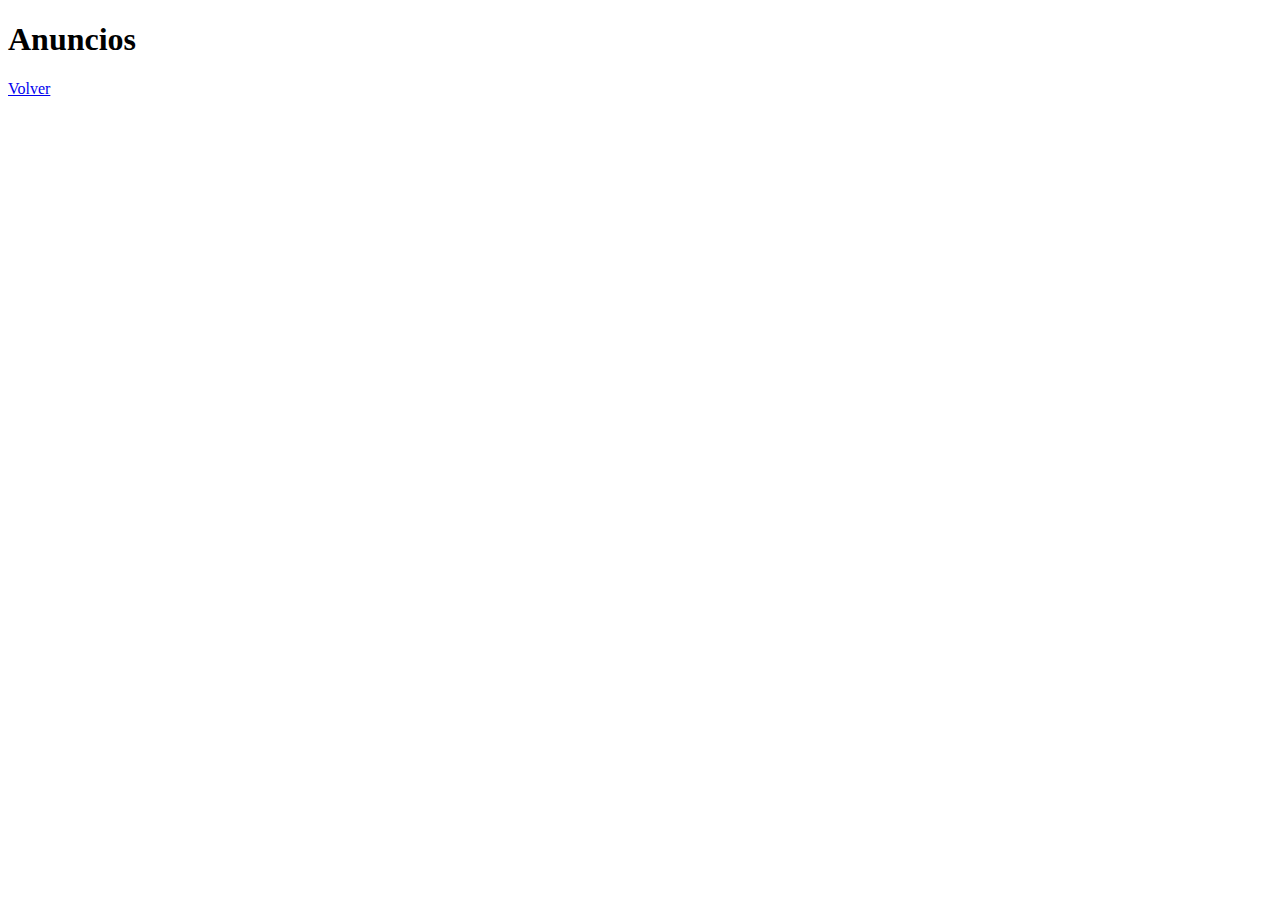
==== anuncios.html @ b742124c "primer commit" ====
<!DOCTYPE html>
<html lang="en">
<head>
     <meta charset="UTF-8">
     <meta name="viewport" content="width=device-width, initial-scale=1.0">
     <meta http-equiv="X-UA-Compatible" content="ie=edge">
     <title>Anuncios</title>
</head>
<body>

     <h1>Anuncios</h1>
     <a href="index.html">Volver</a>
     
</body>
</html>
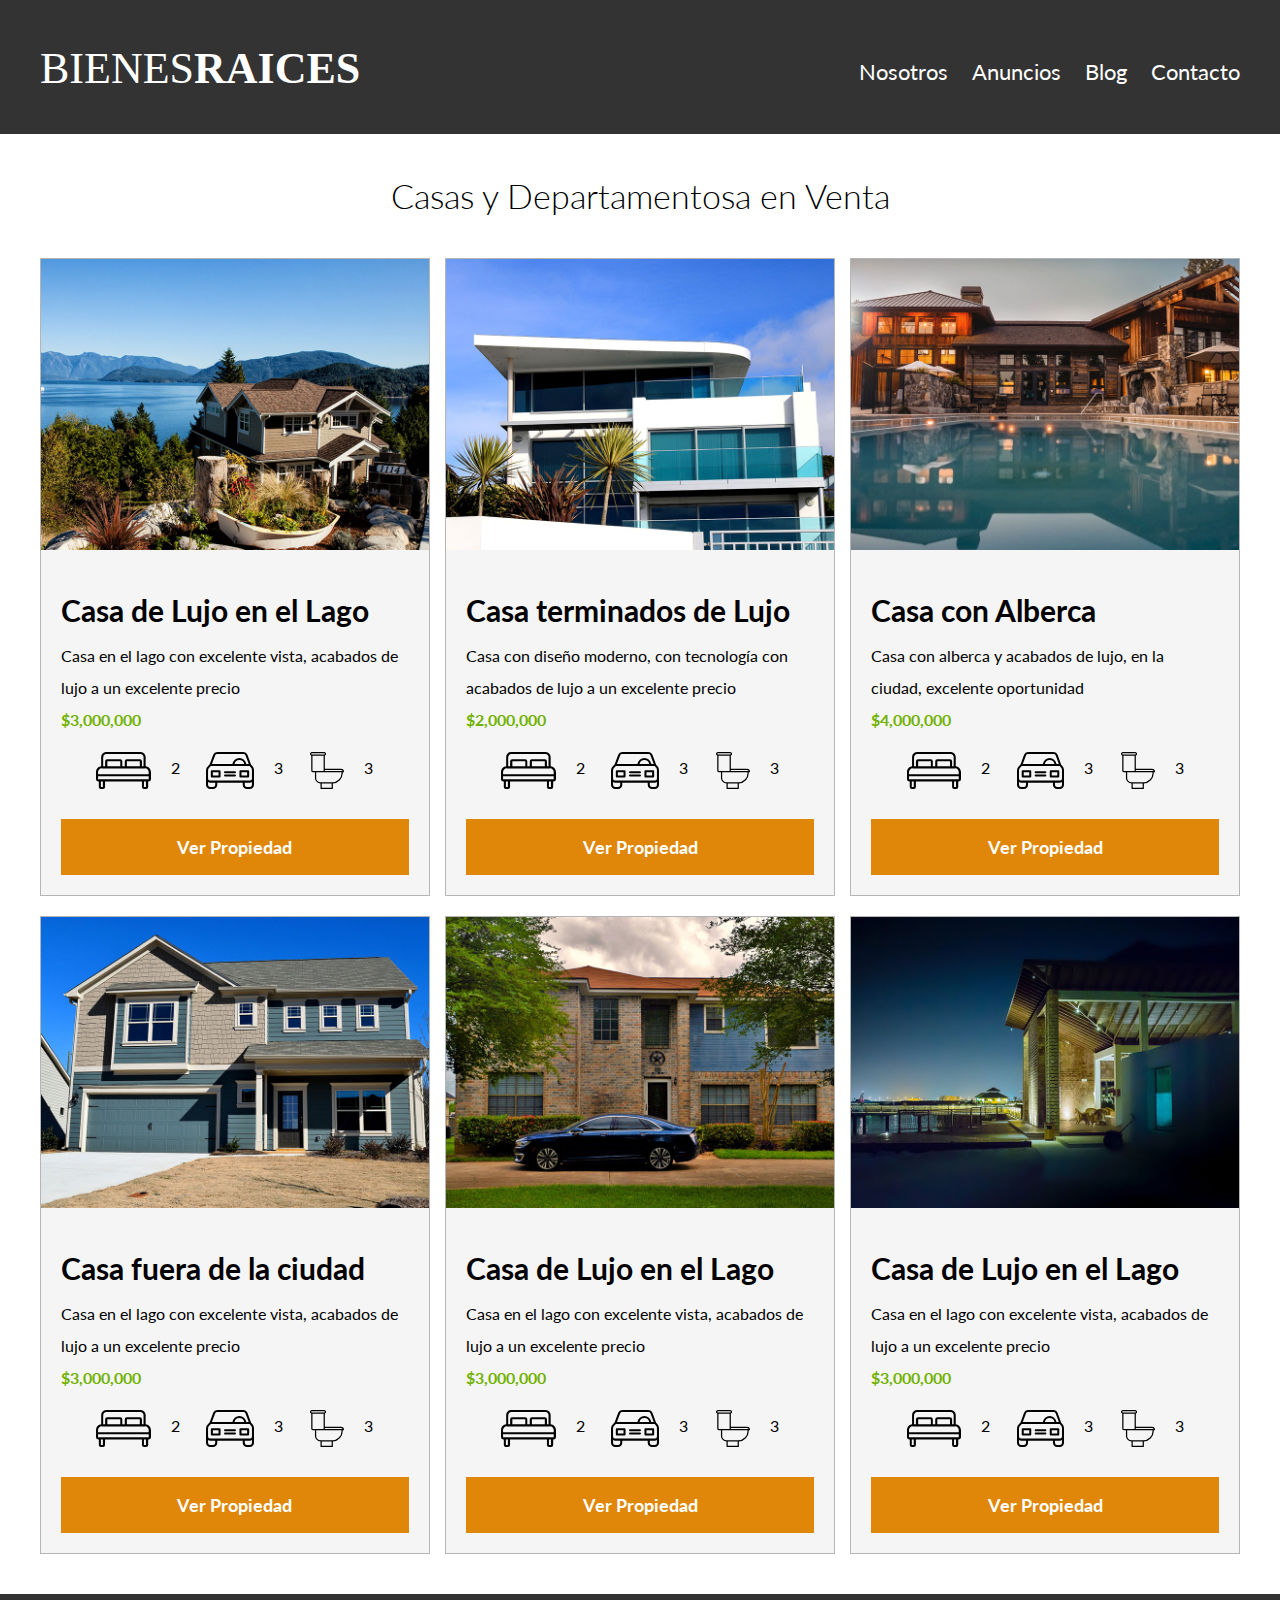
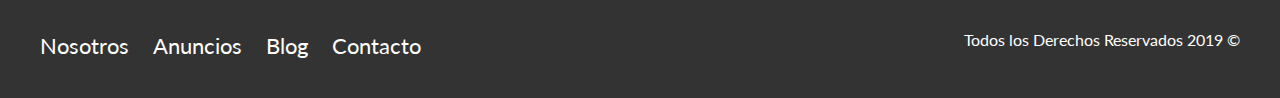
==== commit 3d68bf8f: "agregando cambios de nosotros y anuncios" ====
--- a/anuncios.html
+++ b/anuncios.html
@@ -4,12 +4,145 @@
      <meta charset="UTF-8">
      <meta name="viewport" content="width=device-width, initial-scale=1.0">
      <meta http-equiv="X-UA-Compatible" content="ie=edge">
+     <link rel="icon" type="image/vnd.microsoft.icon" href="img/tazadb.ico">
      <title>Anuncios</title>
+     <link href="https://fonts.googleapis.com/css?family=Lato:300,400,700,900" rel="stylesheet">
+     <link rel="stylesheet" href="css/normalize.css">
+     <link rel="stylesheet" href="css/style.css">
+</head>
 </head>
 <body>
+     <!-- header -->
+     <header class="site-header ">
+          <div class="contenedor contenido-header">
+               <div class="barra">
+                    <a href="index.html">
+                         <img src="img/logo.svg" alt="Logotipo de Bienes Raices">
+                    </a>
+                    <nav class="navegacion">
+                         <a href="nosotros.html">Nosotros</a>
+                         <a href="anuncios.html">Anuncios</a>
+                         <a href="blog.html">Blog</a>
+                         <a href="contacto.html">Contacto</a>
+                    </nav>
+               </div> 
+          </div>    
+     </header>
+     <!-- end header -->
 
-     <h1>Anuncios</h1>
-     <a href="index.html">Volver</a>
-     
+     <!-- main -->
+     <main class="seccion contenedor">
+               <h2 class="fw-300 centrar-texto">Casas y Departamentosa en Venta</h2>
+               
+               <div class="contenedor-anuncios">
+                    <div class="anuncio">
+                         <img src="img/anuncio1.jpg" alt="anuncio casa en el lago">
+                         <div class="contenido-anuncio">
+                              <h3>Casa de Lujo en el Lago</h3>
+                              <p>Casa en el lago con excelente vista, acabados de lujo a un excelente precio</p>
+                              <p class="precio">$3,000,000</p>
+                              <ul class="iconos-caracteristicas">
+                                   <li> <img src="img/icono_dormitorio.svg" alt=""> <p>2</p></li>
+                                   <li> <img src="img/icono_estacionamiento.svg" alt=""> <p>3</p> </li>
+                                   <li> <img src="img/icono_wc.svg" alt=""> <p>3</p> </li>
+                              </ul>
+                              <a href="anuncio.html" class="btn btn-amarillo d-block">Ver Propiedad</a>
+                         </div>
+                    </div>
+               
+                    <div class="anuncio">
+                         <img src="img/anuncio2.jpg" alt="anuncio casa de lujo">
+                         <div class="contenido-anuncio">
+                              <h3>Casa terminados de Lujo</h3>
+                              <p>Casa con diseño moderno, con tecnología con acabados de lujo a un excelente precio</p>
+                              <p class="precio">$2,000,000</p>
+                              <ul class="iconos-caracteristicas">
+                                   <li> <img src="img/icono_dormitorio.svg" alt=""> <p>2</p></li>
+                                   <li> <img src="img/icono_estacionamiento.svg" alt=""> <p>3</p> </li>
+                                   <li> <img src="img/icono_wc.svg" alt=""> <p>3</p> </li>
+                              </ul>
+                              <a href="anuncio.html" class="btn btn-amarillo d-block">Ver Propiedad</a>
+                         </div>
+                    </div>
+               
+                    <div class="anuncio">
+                         <img src="img/anuncio3.jpg" alt="anuncio casa con alberca">
+                         <div class="contenido-anuncio">
+                              <h3>Casa con Alberca</h3>
+                              <p>Casa con alberca y acabados de lujo, en la ciudad, excelente oportunidad</p>
+                              <p class="precio">$4,000,000</p>
+                              <ul class="iconos-caracteristicas">
+                                   <li> <img src="img/icono_dormitorio.svg" alt=""> <p>2</p></li>
+                                   <li> <img src="img/icono_estacionamiento.svg" alt=""> <p>3</p> </li>
+                                   <li> <img src="img/icono_wc.svg" alt=""> <p>3</p> </li>
+                              </ul>
+                              <a href="anuncio.html" class="btn btn-amarillo d-block">Ver Propiedad</a>
+                         </div>
+                    </div>
+
+                    <div class="anuncio">
+                         <img src="img/anuncio4.jpg" alt="anuncio casa en el lago">
+                         <div class="contenido-anuncio">
+                              <h3>Casa fuera de la ciudad</h3>
+                              <p>Casa en el lago con excelente vista, acabados de lujo a un excelente precio</p>
+                              <p class="precio">$3,000,000</p>
+                              <ul class="iconos-caracteristicas">
+                                   <li> <img src="img/icono_dormitorio.svg" alt=""> <p>2</p></li>
+                                   <li> <img src="img/icono_estacionamiento.svg" alt=""> <p>3</p> </li>
+                                   <li> <img src="img/icono_wc.svg" alt=""> <p>3</p> </li>
+                              </ul>
+                              <a href="anuncio.html" class="btn btn-amarillo d-block">Ver Propiedad</a>
+                         </div>
+                    </div>
+
+                    <div class="anuncio">
+                         <img src="img/anuncio5.jpg" alt="anuncio casa en el lago">
+                         <div class="contenido-anuncio">
+                              <h3>Casa de Lujo en el Lago</h3>
+                              <p>Casa en el lago con excelente vista, acabados de lujo a un excelente precio</p>
+                              <p class="precio">$3,000,000</p>
+                              <ul class="iconos-caracteristicas">
+                                   <li> <img src="img/icono_dormitorio.svg" alt=""> <p>2</p></li>
+                                   <li> <img src="img/icono_estacionamiento.svg" alt=""> <p>3</p> </li>
+                                   <li> <img src="img/icono_wc.svg" alt=""> <p>3</p> </li>
+                              </ul>
+                              <a href="anuncio.html" class="btn btn-amarillo d-block">Ver Propiedad</a>
+                         </div>
+                    </div>
+
+                    <div class="anuncio">
+                         <img src="img/anuncio6.jpg" alt="anuncio casa en el lago">
+                         <div class="contenido-anuncio">
+                              <h3>Casa de Lujo en el Lago</h3>
+                              <p>Casa en el lago con excelente vista, acabados de lujo a un excelente precio</p>
+                              <p class="precio">$3,000,000</p>
+                              <ul class="iconos-caracteristicas">
+                                   <li> <img src="img/icono_dormitorio.svg" alt=""> <p>2</p></li>
+                                   <li> <img src="img/icono_estacionamiento.svg" alt=""> <p>3</p> </li>
+                                   <li> <img src="img/icono_wc.svg" alt=""> <p>3</p> </li>
+                              </ul>
+                              <a href="anuncio.html" class="btn btn-amarillo d-block">Ver Propiedad</a>
+                         </div>
+                    </div>
+               </div>
+          </main>
+     <!--end main  -->
+
+     <!-- footer -->
+     <footer class="site-footer seccion">
+          <div class="contenedor contenedor-footer">
+               <nav class="navegacion">
+                    <a href="nosotros.html">Nosotros</a>
+                    <a href="anuncios.html">Anuncios</a>
+                    <a href="blog.html">Blog</a>
+                    <a href="contacto.html">Contacto</a>
+               </nav>   
+               <p class="copyright">Todos los Derechos Reservados 2019 &copy;</p>
+          </div>
+     </footer>
+     <!-- end footer -->
+
+
+
 </body>
 </html>--- a/css/style.css
+++ b/css/style.css
@@ -0,0 +1,302 @@
+html{
+     box-sizing: border-box;
+     font-size: 62.5%; /* Reset para los Rem ( 62.5%  = 10px de 16px) */
+}
+*, *:before, *:after {
+     box-sizing: inherit;
+ }
+body{
+     font-family: 'Lato', sans-serif;
+     font-size: 1.6rem;
+     line-height: 2;
+}
+
+/* Globales */
+img{
+     max-width: 100%;
+}
+.contenedor{
+     width: 95%;
+     max-width: 120rem;
+     margin: 0 auto 0 auto;
+}
+h1{
+     font-size: 3.8rem;
+}
+h2{
+     font-size: 3.4rem;
+}
+h3{
+     font-size: 3rem;
+}
+h4{
+     font-size: 2.6rem;
+}
+
+
+/* Utilidadeas */
+.seccion{
+     margin-top: 2rem; 
+     margin-bottom: 2rem; 
+}
+
+.fw-300{
+     font-weight: 300;
+}
+.centrar-texto{
+     text-align: center;
+}
+.d-block{
+     display: block!important;
+}
+.contenido-centrado{
+     max-width: 800px;
+}
+
+
+/* Botones */
+.btn{
+     color:white;
+     font-weight: 700;
+     text-decoration: none;
+     font-size: 1.8rem;
+     padding: 1rem 3rem;
+     margin-top: 3rem;
+     display: inline-block;
+     text-align: center;
+}
+.btn-amarillo{
+     background-color: #E08709;
+}
+.btn-verde{
+     background-color: #71b100;
+}
+
+/* Header */
+.site-header {
+     background-color: #333333;
+     padding: 1rem 0 3rem 0;
+ }
+.site-header.inicio{
+     background: url(../img/header.jpg);
+     background-position: center center;
+     background-size: cover;
+     height: 100vh;
+     min-height: 60rem;
+}
+.contenido-header{
+     height: 100%;
+     display:flex;
+     flex-direction: column;
+     justify-content: space-between;
+}
+.contenido-header h1{
+     color: white;
+     padding-bottom: 2rem;
+     max-width: 60rem;
+     line-height: 1.8;
+     
+}
+/* barra del menu de nav */
+.barra{
+     display: flex;
+     justify-content: space-between;
+     align-items: center;
+     padding-top: 3rem; 
+}
+
+/* Navegacion */
+.navegacion a{
+     color: white;
+     text-decoration: none;
+     font-size: 2.2rem;
+     margin-right: 2rem;
+}
+.navegacion a:hover{
+     color:#71b100;
+}
+.navegacion a:last-of-type{
+     margin: 0;
+}
+
+/* Iconos nosotros */
+.iconos-nosotros{
+     display: flex;
+     justify-content: space-between;
+}
+.iconos{
+     flex-basis: (33.3% - 1rem);
+     text-align: center;
+}
+.iconos h3{
+     text-transform: uppercase;
+}
+
+/*Anuncios */
+.contenedor-anuncios{
+     display: flex;
+     justify-content: space-between;
+     flex-wrap: wrap;
+
+}
+.anuncio{
+     flex: 0 0 calc(33.3% - 1rem);
+     border: 1px solid #b5b5b5;
+     background-color: #f5f5f5;
+     margin-bottom: 2rem;
+}
+.contenido-anuncio{
+     padding: 2rem;
+}
+.contenido-anuncio h3,.contenido-anuncio p {
+     margin: 0;
+}
+.precio{
+     color: #71b100;
+     font-weight: 700;
+}
+.iconos-caracteristicas{
+     list-style: none;
+     padding: 0;
+     display: flex;
+     justify-content: space-evenly;
+     max-width: 500px;
+     flex: 1;
+
+}
+.iconos-caracteristicas li{
+     
+     display: flex;
+}
+.iconos-caracteristicas img{
+     margin-right: 2rem;
+}
+.alin-derecha{
+     display: flex;
+     justify-content: flex-end;
+}
+
+/* contacto home */
+.imagen-contacto{
+     background-image: url(../img/encuentra.jpg);
+     background-position: center center;
+     background-size: cover;
+     height: 40rem;
+     display: flex;
+     align-items: center;
+
+}
+.contenido-contacto{
+     flex: 1;
+     color: white;
+}
+.contenido-contacto  p{
+     font-size: 1.8rem;
+}
+
+/* seccion inferior */
+.seccion-inferior{
+     display: flex;
+     justify-content: space-between;
+
+}
+.seccion-inferior .blog{
+     flex-basis: 60%;
+}
+.seccion-inferior .testimoniales{
+     flex-basis: calc(40% - 2rem);
+}
+.entrada-blog:last-of-type{
+     margin-bottom: 0;
+}
+.entrada-blog{
+     display: flex;
+     justify-content: space-between;
+     margin-bottom: 2rem;
+}
+.entrada-blog .imagen{
+     flex-basis: 40%;
+}
+.entrada-blog .texto-entrada{
+     flex-basis:  calc(60% - 3rem);
+}
+.texto-entrada a{
+     color:black;
+     text-decoration: none;
+}
+.texto-entrada h4{
+     margin: 0;
+     line-height: 1.4;
+}
+.texto-entrada h4::after{
+     content: '';
+     display: block;
+     width: 15rem;
+     height: .5rem;
+     background: #71b100;
+     margin-top: 1rem;
+}
+.texto-entrada span{
+     color: #E08709;
+}
+
+/* Testimoniales */
+.testimonial{
+     background-color: #71b100;
+     font-size: 2.4rem;
+     padding: 2rem;
+     color:white;
+     border-radius: 2rem;
+}
+.testimonial  p {
+     text-align: right;
+ }
+ .testimonial blockquote::before{
+     content: '';
+     background-image: url(../img/comilla.svg);
+     width: 5rem;
+     height:5rem;
+     position: absolute;
+     top:-2rem;
+     left: -2rem;
+ }
+ .testimonial blockquote {
+     position: relative;
+     padding-left: 5rem;
+     font-weight: 300;
+ }
+
+ /* Footer */
+ .site-footer{
+      background-color: #333333;
+      margin: 0;
+ }
+ .contenedor-footer{
+      padding: 3rem 0;
+      display: flex;
+      justify-content: space-between;
+ }
+ .copyright{
+      margin:0;
+      color: white;
+ }
+
+ /* Internas */
+ /* nosotros */
+ .contenido-nosotros{
+      display: grid;
+      grid-template-columns: repeat(2,1fr);
+      grid-column-gap: 2rem;
+ }
+ .texto-nosotros blockquote{
+      font-weight: 900;
+      font-size: 2rem;
+      margin: 0;
+      padding: 0 1rem 3rem 0;
+ }
+ /* anuncio */
+ .resumen-propiedad{
+      display: flex;
+      justify-content: space-between;
+      align-items: center
+ }
